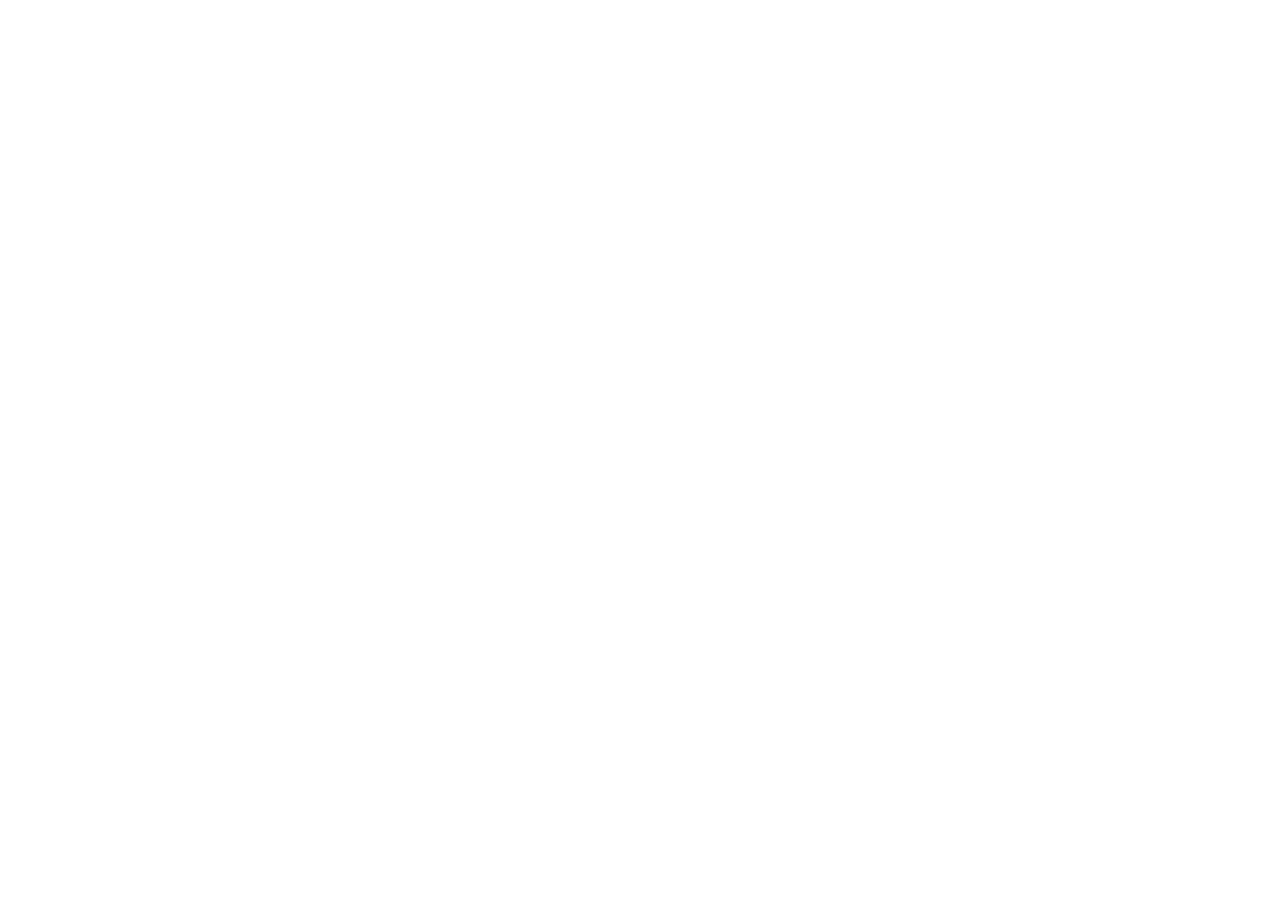
==== index.html @ 81b5ecdb "essential compenents uploaded" ====
<html lang="en">
<head>
    <meta charset="UTF-8">
    <meta http-equiv="X-UA-Compatible" content="IE=edge">
    <meta name="viewport" content="width=device-width, initial-scale=1.0">
    <title>Document</title>
    <link rel="stylesheet" href="./assets/css/reset.css">
    <link rel="stylesheet" href="./assets/css/style.css">
</head>
<body>
    
</body>
</html>
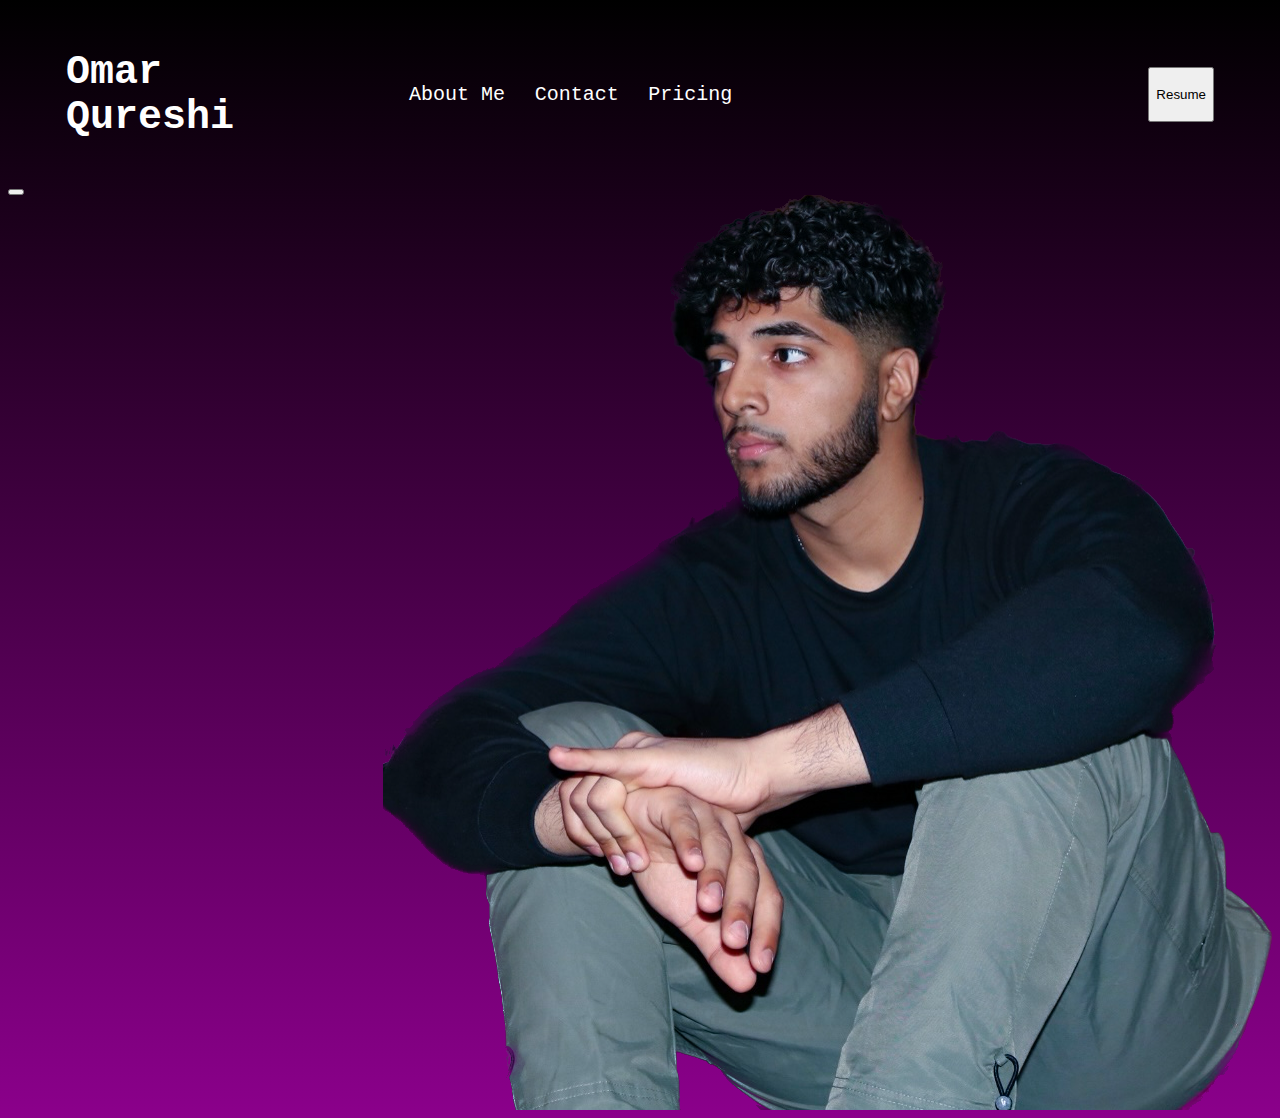
==== commit a11c6f4b: "latest update" ====
--- a/index.html
+++ b/index.html
@@ -3,11 +3,50 @@
     <meta charset="UTF-8">
     <meta http-equiv="X-UA-Compatible" content="IE=edge">
     <meta name="viewport" content="width=device-width, initial-scale=1.0">
-    <title>Document</title>
-    <link rel="stylesheet" href="./assets/css/reset.css">
-    <link rel="stylesheet" href="./assets/css/style.css">
+    <title>Omar Qureshi Landing Page</title>
+    <link rel="stylesheet" href="./css/reset.css">
+    <link rel="stylesheet" href="./css/style.css">
 </head>
-<body>
+<body>  
+    <div class="main-container">
+        <header class="head-container">
+            <div class="logo">
+                <img src="" alt="">
+                <h1>Omar Qureshi</h1>
+
+            </div>
+            <div class="links">
+                <ul>
+                    <li>About Me</li>
+                    <li>Contact</li>
+                    <li>Pricing</li>
+                </ul>
+
+                <button class="resume">Resume</button>
+            </div>
+            
+            
+        </header>
+
+        <aside>
+
+
+
+            <button></button>
+        </aside>
+
+        <section>
+            <img src="./images/image.png" alt="">
+        </section>
+
+
+
+
+
+
+
+
+    </div>
     
 </body>
 </html>--- a/css/style.css
+++ b/css/style.css
@@ -0,0 +1,40 @@
+body {
+    background-image: linear-gradient(black, darkmagenta);
+    color: white;
+    color: dark;
+    font-family: 'Courier New', Courier, monospace;
+}
+.head-container {
+    width: 1148px;
+    height: 169px;
+    margin: 10px auto;
+    display: flex;
+    /* background-color: pink; */
+    justify-content: space-between;
+    align-items: center;
+}
+.logo{
+    width: 256px;
+    display: flex;
+    font-size: 20px;
+    font-weight: bold;
+    justify-content: center;
+
+}
+.links {
+    width: 845px;
+    display: flex;
+    justify-content: space-between;
+    
+}
+
+.links li {
+    font-size: 20px;
+    display: inline;
+    margin-right: 20px;    
+}
+
+section {
+    display: flex;
+    justify-content: flex-end;
+}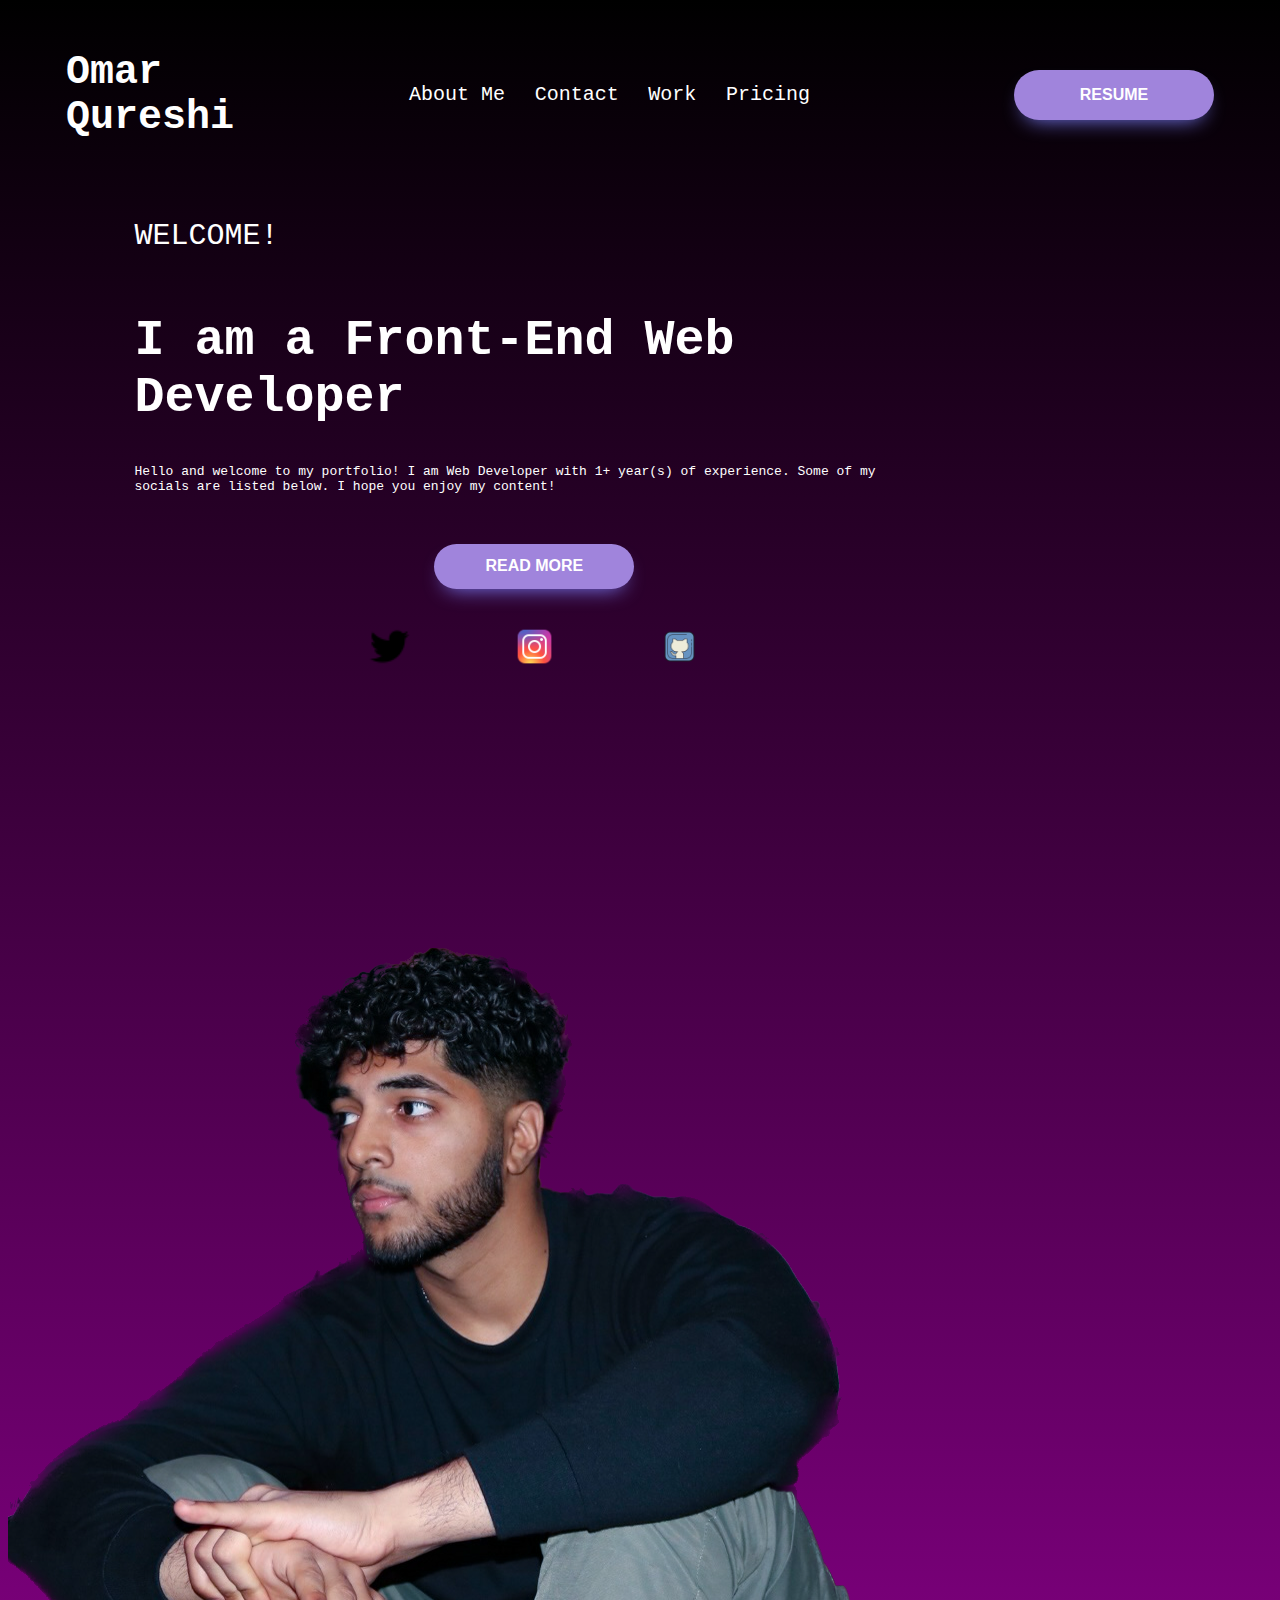
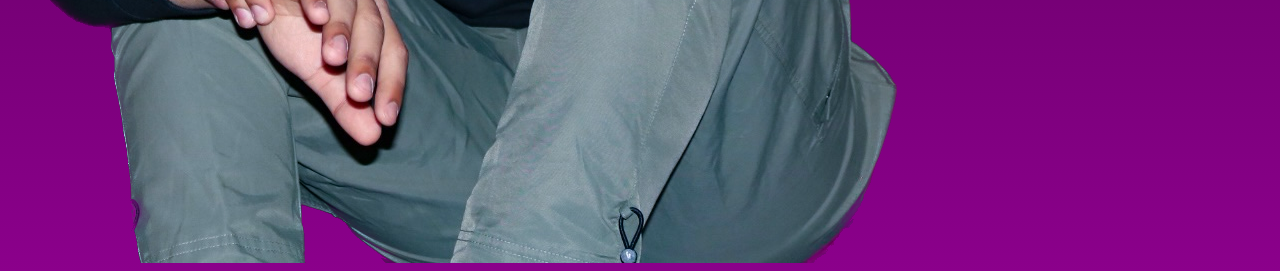
==== commit 9c600c02: "first draft of html css website" ====
--- a/index.html
+++ b/index.html
@@ -8,6 +8,7 @@
     <link rel="stylesheet" href="./css/style.css">
 </head>
 <body>  
+    <!-- Main header includes navbar and logo -->
     <div class="main-container">
         <header class="head-container">
             <div class="logo">
@@ -17,29 +18,41 @@
             </div>
             <div class="links">
                 <ul>
-                    <li>About Me</li>
+                    <li> About Me</li>
                     <li>Contact</li>
+                    <li>Work</li>
                     <li>Pricing</li>
                 </ul>
-
-                <button class="resume">Resume</button>
+                <div  class="resume">
+                    <button >RESUME</button>
+                </div>
             </div>
             
             
         </header>
 
-        <aside>
+        <div class="content">
+            <aside>
+                <div class="intro-message">
+                    <h3>WELCOME!</h3>
+                    <h1>I am a Front-End Web Developer</h1>
+                    <p>Hello and welcome to my portfolio! I am Web Developer with 1+ year(s) of experience. Some of my socials are listed below. I hope you enjoy my content! </p>
+                    <button>READ MORE</button>
+                </div>
+                
+                <div class="social-media">
+                    <img src="./images/twitter.png" alt="">
+                    <img src="./images/instagram.png" alt="">
+                    <img src="./images/github.png" alt="">
+                </div>
 
+            </aside>
 
+            <section>
+                <img src="./images/image.png" alt="">
+            </section>
 
-            <button></button>
-        </aside>
-
-        <section>
-            <img src="./images/image.png" alt="">
-        </section>
-
-
+         </div>                
 
 
 
--- a/css/style.css
+++ b/css/style.css
@@ -4,6 +4,7 @@
     color: dark;
     font-family: 'Courier New', Courier, monospace;
 }
+
 .head-container {
     width: 1148px;
     height: 169px;
@@ -24,7 +25,8 @@
 .links {
     width: 845px;
     display: flex;
-    justify-content: space-between;
+    justify-content:space-between;
+    align-items: center;
     
 }
 
@@ -34,7 +36,112 @@
     margin-right: 20px;    
 }
 
-section {
+.resume button {
+    
+    background: #A084DC;
+    border-radius: 999px;
+    box-shadow: #7a7af5 0 10px 20px -10px;
+    box-sizing: border-box;
+    color: #FFFFFF;
+    cursor: pointer;
+    font-family: Inter,Helvetica,"Apple Color Emoji","Segoe UI Emoji",NotoColorEmoji,"Noto Color Emoji","Segoe UI Symbol","Android Emoji",EmojiSymbols,-apple-system,system-ui,"Segoe UI",Roboto,"Helvetica Neue","Noto Sans",sans-serif;
+    font-size: 16px;
+    font-weight: 700;
+    line-height: 24px;
+    opacity: 1;
+    outline: 0 solid transparent;
+    padding: 8px 18px;
+    user-select: none;
+    -webkit-user-select: none;
+    touch-action: manipulation;
+    word-break: break-word;
+    border: 0;
+    width: 200px;
+    height: 50px;
+}
+.content {
     display: flex;
+    flex-wrap: wrap;
+    justify-content: space-between;
+    
+}
+.content aside {
+    margin-left: 10%;
+    width: 800px;
+    height: 759px;
+    /* border: 5px solid green; */
+}
+
+.intro-message {
+    display: flex;
+    flex-direction: column;
+    height: 400px;
     justify-content: flex-end;
-}+  
+}
+
+.intro-message h3 {
+    font-size: 30px;
+    font-weight: lighter;
+    
+}
+
+.intro-message h1 {
+    font-size: 50px;
+    font-weight:  bold;
+}
+
+.intro-message p  {
+    font-size: small;
+}
+
+.intro-message h1, h3, p {
+    margin-bottom: 25px;
+}
+
+.intro-message button {
+    background: #A084DC;
+    border-radius: 999px;
+    box-shadow: #7a7af5 0 10px 20px -10px;
+    box-sizing: border-box;
+    color: #FFFFFF;
+    cursor: pointer;
+    font-family: Inter,Helvetica,"Apple Color Emoji","Segoe UI Emoji",NotoColorEmoji,"Noto Color Emoji","Segoe UI Symbol","Android Emoji",EmojiSymbols,-apple-system,system-ui,"Segoe UI",Roboto,"Helvetica Neue","Noto Sans",sans-serif;
+    font-size: 16px;
+    font-weight: 700;
+    line-height: 24px;
+    opacity: 1;
+    outline: 0 solid transparent;
+    padding: 8px 18px;
+    user-select: none;
+    -webkit-user-select: none;
+    touch-action: manipulation;
+    word-break: break-word;
+    border: 0;
+    width: 200px;
+    height: 50px;
+    margin: 0 auto;
+    margin-top: 25px;
+    
+}
+
+
+.social-media {
+    display: flex;
+    justify-content: center;
+    margin-top: 15px;
+}
+
+.social-media img {
+    width: 45px;
+    margin: 20px 50px 50px 50px;
+
+}
+
+.social-media:hover img{
+    cursor:pointer;
+}
+
+
+
+
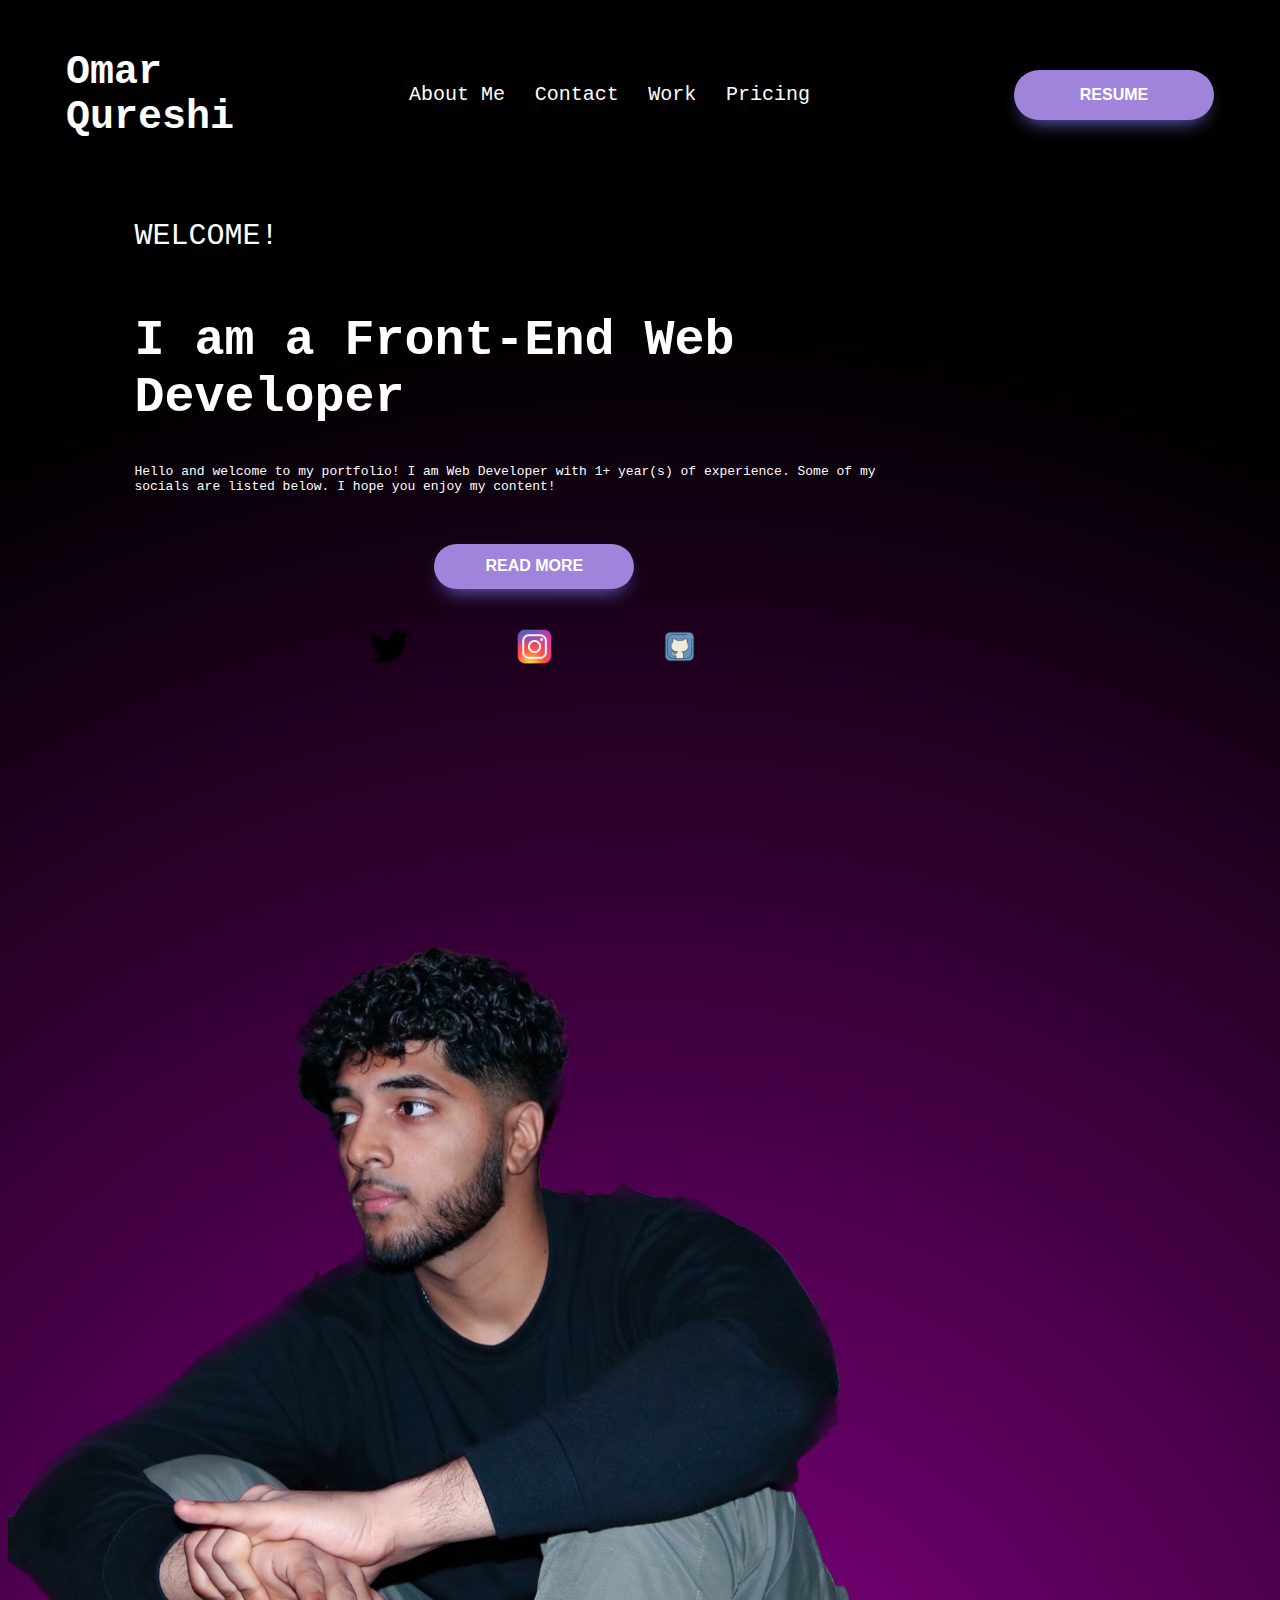
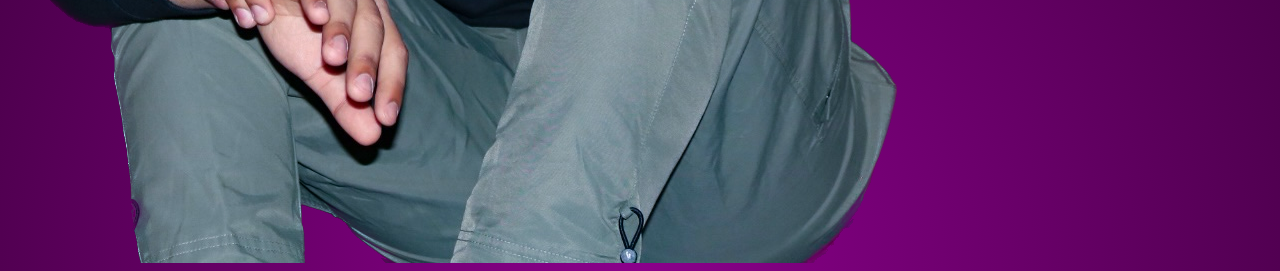
==== commit 80fb0866: "updated button elements to include hover effect + minor changes" ====
--- a/index.html
+++ b/index.html
@@ -37,7 +37,7 @@
                     <h3>WELCOME!</h3>
                     <h1>I am a Front-End Web Developer</h1>
                     <p>Hello and welcome to my portfolio! I am Web Developer with 1+ year(s) of experience. Some of my socials are listed below. I hope you enjoy my content! </p>
-                    <button>READ MORE</button>
+                    <button class="btn">READ MORE</button>
                 </div>
                 
                 <div class="social-media">
--- a/css/style.css
+++ b/css/style.css
@@ -1,8 +1,10 @@
 body {
-    background-image: linear-gradient(black, darkmagenta);
+    background: linear-gradient(black, darkmagenta);
+    background: radial-gradient(circle at bottom, darkmagenta 0, black 79%);
     color: white;
     color: dark;
     font-family: 'Courier New', Courier, monospace;
+
 }
 
 .head-container {
@@ -41,6 +43,29 @@
     background: #A084DC;
     border-radius: 999px;
     box-shadow: #7a7af5 0 10px 20px -10px;
+    box-sizing: border-box;
+    color: #FFFFFF;
+    cursor: pointer;
+    font-family: Inter,Helvetica,"Apple Color Emoji","Segoe UI Emoji",NotoColorEmoji,"Noto Color Emoji","Segoe UI Symbol","Android Emoji",EmojiSymbols,-apple-system,system-ui,"Segoe UI",Roboto,"Helvetica Neue","Noto Sans",sans-serif;
+    font-size: 16px;
+    font-weight: 700;
+    line-height: 24px;
+    opacity: 1;
+    outline: 0 solid transparent;
+    padding: 8px 18px;
+    user-select: none;
+    -webkit-user-select: none;
+    touch-action: manipulation;
+    word-break: break-word;
+    border: 0;
+    width: 200px;
+    height: 50px;
+}
+
+.resume:hover button{
+    background: rgb(46, 16, 44);
+    border-radius: 999px;
+    box-shadow: #7c0785 0 10px 20px -10px;
     box-sizing: border-box;
     color: #FFFFFF;
     cursor: pointer;
@@ -99,7 +124,7 @@
     margin-bottom: 25px;
 }
 
-.intro-message button {
+.btn {
     background: #A084DC;
     border-radius: 999px;
     box-shadow: #7a7af5 0 10px 20px -10px;
@@ -125,6 +150,12 @@
     
 }
 
+.btn:hover {
+    background: rgb(46, 16, 44);
+    box-shadow: #7c0785 0 10px 20px -10px;
+    color: #FFFFFF;
+    
+}
 
 .social-media {
     display: flex;
